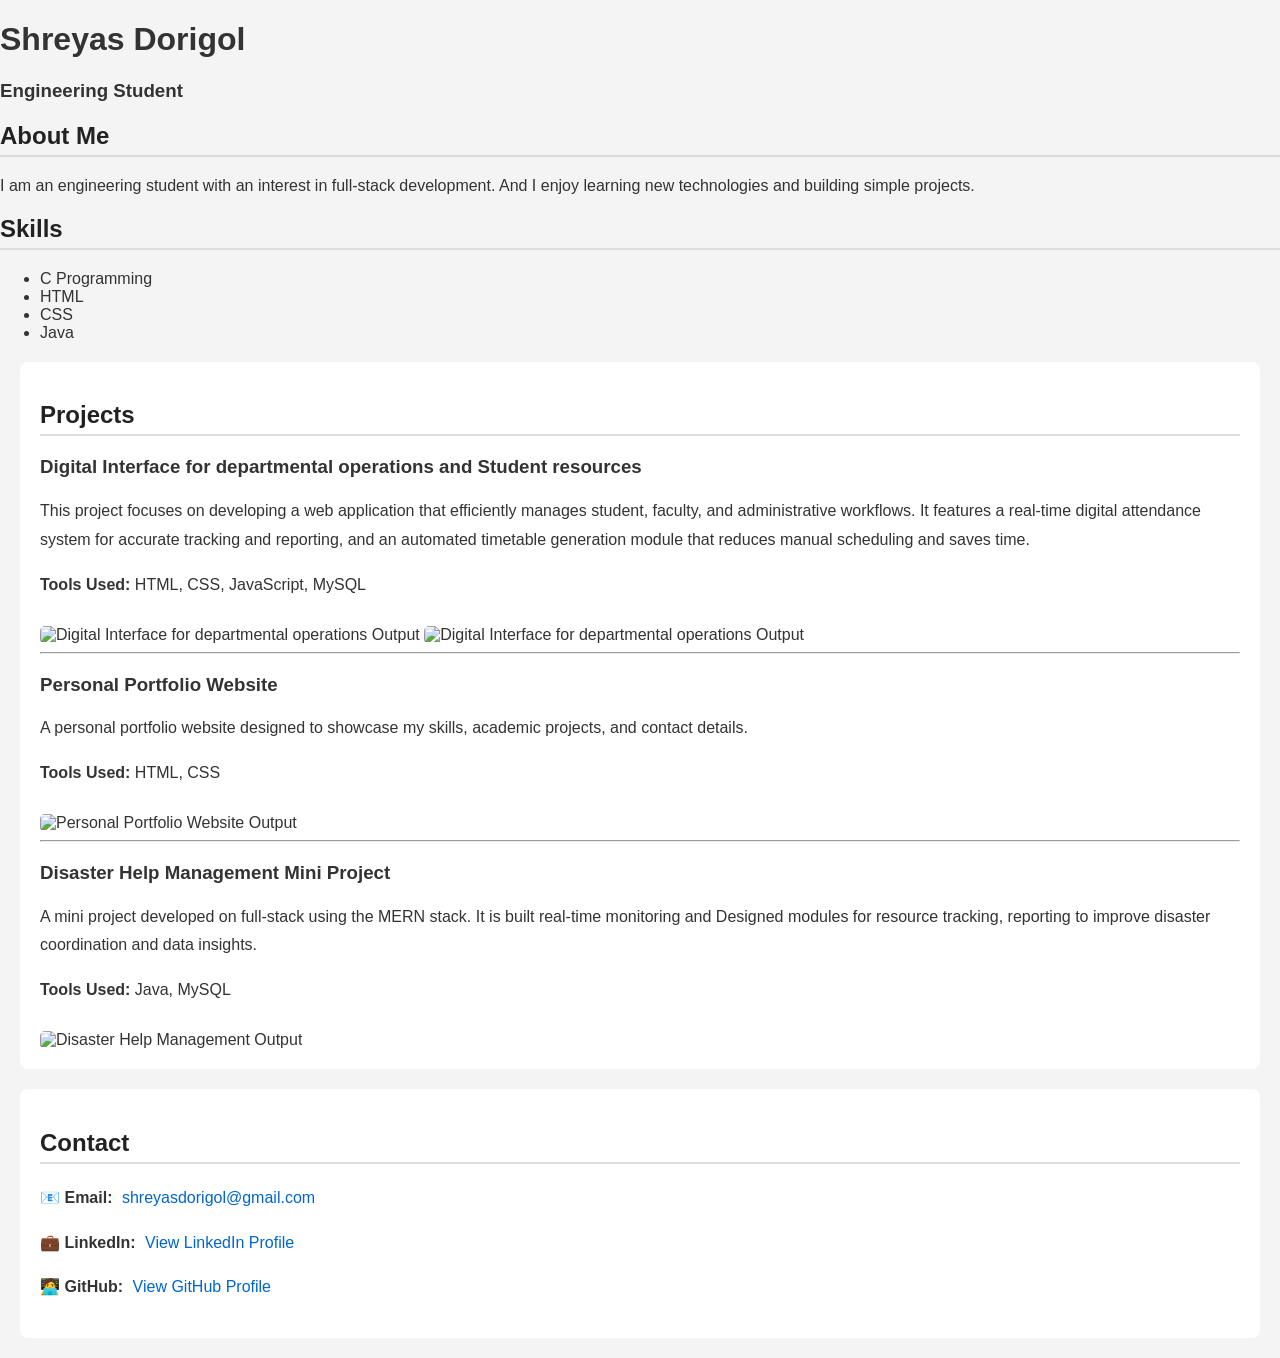
==== index.html @ d38e391e "Add files via upload" ====
<!DOCTYPE html>
<html>
<head>
    <title>My Portfolio</title>
    <link rel="stylesheet" type="text/css" href="styles.css">
</head>
<body>

<h1>Shreyas Dorigol</h1>
<h3>Engineering Student</h3>

<h2>About Me</h2>
<p>
I am an engineering student with an interest in full-stack development.
And I enjoy learning new technologies and building simple projects.
</p>

<h2>Skills</h2>
<ul>
    <li>C Programming</li>
    <li>HTML</li>
    <li>CSS</li>
    <li>Java</li>
</ul>

<!-- Projects Section -->
<section>
    <h2>Projects</h2>

    <!-- Project 1 -->
    <div>
        <h3>Digital Interface for departmental operations and Student resources</h3>
        <p>
           This project focuses on developing a web application that efficiently manages student, faculty, and administrative workflows.
           It features a real-time digital attendance system for accurate tracking and reporting, 
           and an automated timetable generation module that reduces manual scheduling and saves time.
        </p>
        <p><strong>Tools Used:</strong> HTML, CSS, JavaScript, MySQL</p>
        <img src="images/projects/projects2.jpeg" alt="Digital Interface for departmental operations Output" width="400">
        <img src="images/projects/projects3.jpeg" alt="Digital Interface for departmental operations Output" width="400">
    </div>

    <hr>

    <!-- Project 2 -->
    <div>
        <h3>Personal Portfolio Website</h3>
        <p>
            A personal portfolio website designed to showcase my skills,
            academic projects, and contact details.
        </p>
        <p><strong>Tools Used:</strong> HTML, CSS</p>
        <img src="images/projects/projects5.jpeg" alt="Personal Portfolio Website Output" width="400">
    </div>

    <hr>

    <!-- Project 3 -->
    <div>
        <h3>Disaster Help Management Mini Project</h3>
        <p>
            A mini project developed on full-stack using the MERN stack.
            It is built real-time monitoring and Designed modules for resource tracking, 
            reporting to improve disaster coordination and data insights.
        </p>
        <p><strong>Tools Used:</strong> Java, MySQL</p>
        <img src="images/projects/projects4.png" alt="Disaster Help Management Output" width="400">
    </div>
</section>

<section>
    <h2>Contact</h2>

    <p>
        📧 <strong>Email:</strong>
        <a href="mailto:shreyasdorigol@gmail.com">
            shreyasdorigol@gmail.com
        </a>
    </p>

    <p>
        💼 <strong>LinkedIn:</strong>
        <a href="https://www.linkedin.com/in/shreyas-dorigol" target="_blank">
            View LinkedIn Profile
        </a>
    </p>

    <p>
        🧑‍💻 <strong>GitHub:</strong>
        <a href="https://github.com/ShreyasDorigol" target="_blank">
            View GitHub Profile
        </a>
    </p>
</section>

</body>
</html>
---- styles.css ----
/* General Page Style */
body {
    font-family: Arial, sans-serif;
    margin: 0;
    padding: 0;
    background-color: #f4f4f4;
    color: #333;
}

/* Header */
header {
    text-align: center;
    background-color: #222;
    color: white;
    padding: 30px;
}

header img {
    border-radius: 50%;
    margin-bottom: 10px;
}

/* Sections */
section {
    background: white;
    margin: 20px;
    padding: 20px;
    border-radius: 8px;
}

/* Headings */
h2 {
    color: #222;
    border-bottom: 2px solid #ddd;
    padding-bottom: 5px;
}

/* Projects images */
section img {
    margin-top: 10px;
    max-width: 100%;
    border-radius: 5px;
}

/* Links */
a {
    color: #0066cc;
    text-decoration: none;
}

a:hover {
    text-decoration: underline;
}
div {
    margin-top: 20px;
}

/* Contact section styling */
section p {
    font-size: 16px;
    line-height: 1.8;
}

section a {
    margin-left: 5px;
}

/* Mobile*/
@media (max-width: 768px) {
    header {
        padding: 20px;
    }

    section {
        margin: 10px;
    }

    img {
        width: 100%;
    }
}
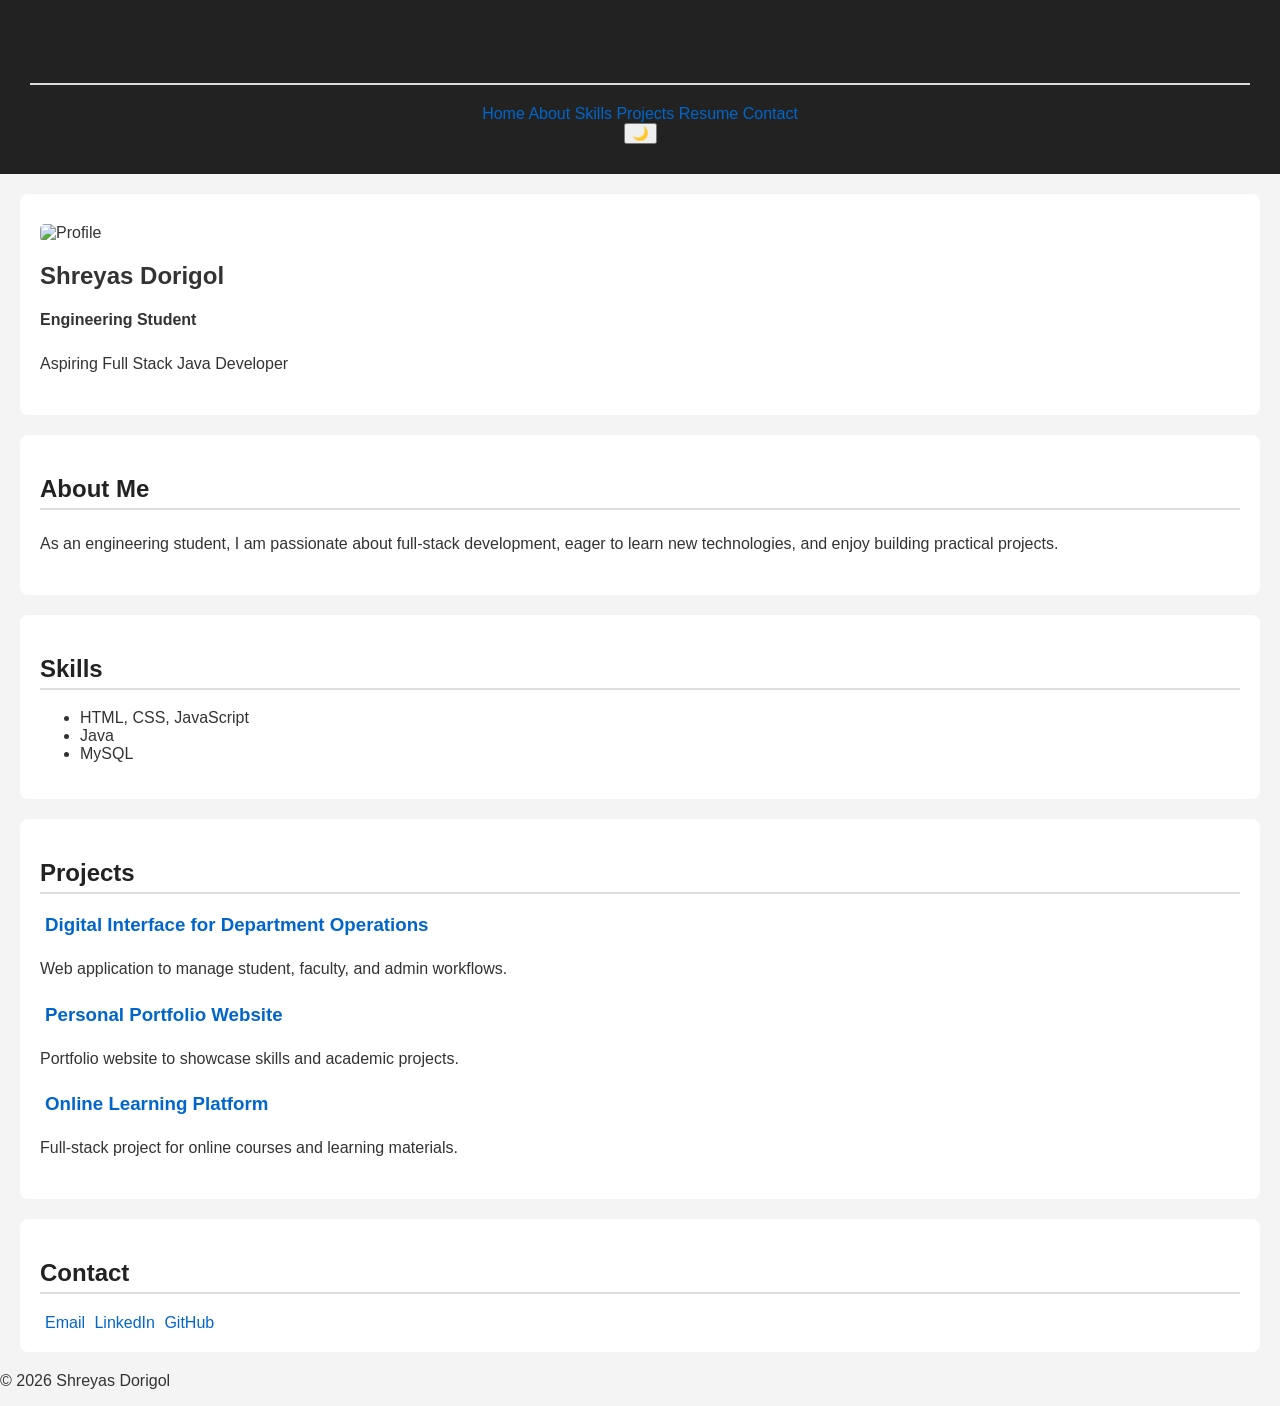
==== commit b1ed3359: "Update index.html" ====
--- a/index.html
+++ b/index.html
@@ -1,97 +1,118 @@
 <!DOCTYPE html>
-<html>
+<html lang="en">
 <head>
-    <title>My Portfolio</title>
-    <link rel="stylesheet" type="text/css" href="styles.css">
+    <meta charset="UTF-8">
+    <meta name="viewport" content="width=device-width, initial-scale=1.0">
+    <title>Shreyas Dorigol | Portfolio</title>
+    <link rel="stylesheet" href="styles.css">
 </head>
 <body>
 
-<h1>Shreyas Dorigol</h1>
-<h3>Engineering Student</h3>
+<!-- Navbar -->
+<header class="navbar">
+    <h2 class="logo">MyPortfolio</h2>
+    <nav>
+        <a href="#Home">Home</a>
+        <a href="#About">About</a>
+        <a href="#Skills">Skills</a>
+        <a href="#Projects">Projects</a>
+        <a href="assets/Shreyas-resume.pdf" target="_blank">Resume</a>
+        <a href="#Contact">Contact</a>
+    </nav>
+    <button id="darkModeToggle">🌙</button>
+</header>
 
-<h2>About Me</h2>
-<p>
-I am an engineering student with an interest in full-stack development.
-And I enjoy learning new technologies and building simple projects.
-</p>
+<!--Section -->
+<section id="Home" class="home">
+    <img src="images/profile.png" alt="Profile" class="profile-img" >
+    <h1 >Shreyas Dorigol</h1>
+    <h4>Engineering Student</h4>
+    <p >Aspiring Full Stack Java Developer</p>
+</section>
 
-<h2>Skills</h2>
-<ul>
-    <li>C Programming</li>
-    <li>HTML</li>
-    <li>CSS</li>
-    <li>Java</li>
-</ul>
+<!-- About -->
+<section id="About">
+    <h2>About Me</h2>
+    <p>
+        As an engineering student, I am passionate about full-stack development, 
+        eager to learn new technologies, and enjoy building practical projects.
+    </p>
+</section>
 
-<!-- Projects Section -->
-<section>
+<!-- Skills -->
+<section id="Skills">
+    <h2>Skills</h2>
+    <ul>
+        <li>HTML, CSS, JavaScript</li>
+        <li>Java</li>
+        <li>MySQL</li>
+    </ul>
+</section>
+
+<!-- Projects -->
+<section id="Projects">
     <h2>Projects</h2>
 
-    <!-- Project 1 -->
-    <div>
-        <h3>Digital Interface for departmental operations and Student resources</h3>
-        <p>
-           This project focuses on developing a web application that efficiently manages student, faculty, and administrative workflows.
-           It features a real-time digital attendance system for accurate tracking and reporting, 
-           and an automated timetable generation module that reduces manual scheduling and saves time.
-        </p>
-        <p><strong>Tools Used:</strong> HTML, CSS, JavaScript, MySQL</p>
-        <img src="images/projects/projects2.jpeg" alt="Digital Interface for departmental operations Output" width="400">
-        <img src="images/projects/projects3.jpeg" alt="Digital Interface for departmental operations Output" width="400">
-    </div>
+    <div class="project-container">
 
-    <hr>
+        <div class="project-card">
+            <h3>
+                <a href="project1.html" target="_blank">
+                    Digital Interface for Department Operations
+                </a>
+            </h3>
+            <p>
+                Web application to manage student, faculty, and admin workflows.
+            </p>
+        </div>
 
-    <!-- Project 2 -->
-    <div>
-        <h3>Personal Portfolio Website</h3>
-        <p>
-            A personal portfolio website designed to showcase my skills,
-            academic projects, and contact details.
-        </p>
-        <p><strong>Tools Used:</strong> HTML, CSS</p>
-        <img src="images/projects/projects5.jpeg" alt="Personal Portfolio Website Output" width="400">
-    </div>
+        <div class="project-card">
+            <h3>
+                <a href="project2.html" target="_blank">
+                    Personal Portfolio Website
+                </a>
+            </h3>
+            <p>
+                Portfolio website to showcase skills and academic projects.
+            </p>
+        </div>
 
-    <hr>
+        <div class="project-card">
+            <h3>
+                <a href="project3.html" target="_blank">
+                    Online Learning Platform
+                </a>
+            </h3>
+            <p>
+                Full-stack project for online courses and learning materials.
+            </p>
+        </div>
 
-    <!-- Project 3 -->
-    <div>
-        <h3>Disaster Help Management Mini Project</h3>
-        <p>
-            A mini project developed on full-stack using the MERN stack.
-            It is built real-time monitoring and Designed modules for resource tracking, 
-            reporting to improve disaster coordination and data insights.
-        </p>
-        <p><strong>Tools Used:</strong> Java, MySQL</p>
-        <img src="images/projects/projects4.png" alt="Disaster Help Management Output" width="400">
     </div>
 </section>
 
-<section>
+<!-- Contact -->
+<section id="Contact">
     <h2>Contact</h2>
 
-    <p>
-        📧 <strong>Email:</strong>
-        <a href="mailto:shreyasdorigol@gmail.com">
-            shreyasdorigol@gmail.com
-        </a>
-    </p>
+    <div class="social-links">
+        <a href="mailto:shreyasdorigol@gmail.com">Email</a>
+        <a href="https://www.linkedin.com/in/shreyas-dorigol" target="_blank">LinkedIn</a>
+        <a href="https://github.com/ShreyasDorigol" target="_blank">GitHub</a>
+    </div>
 
-    <p>
-        💼 <strong>LinkedIn:</strong>
-        <a href="https://www.linkedin.com/in/shreyas-dorigol" target="_blank">
-            View LinkedIn Profile
-        </a>
-    </p>
-
-    <p>
-        🧑‍💻 <strong>GitHub:</strong>
-        <a href="https://github.com/ShreyasDorigol" target="_blank">
-            View GitHub Profile
-        </a>
-    </p>
 </section>
 
+<footer>
+    <p>© 2026 Shreyas Dorigol</p>
+</footer>
+
+<script>
+    // Dark Mode
+    document.getElementById("darkModeToggle").onclick = () => {
+        document.body.classList.toggle("dark");
+    };
+</script>
+
 </body>
-</html>+</html>
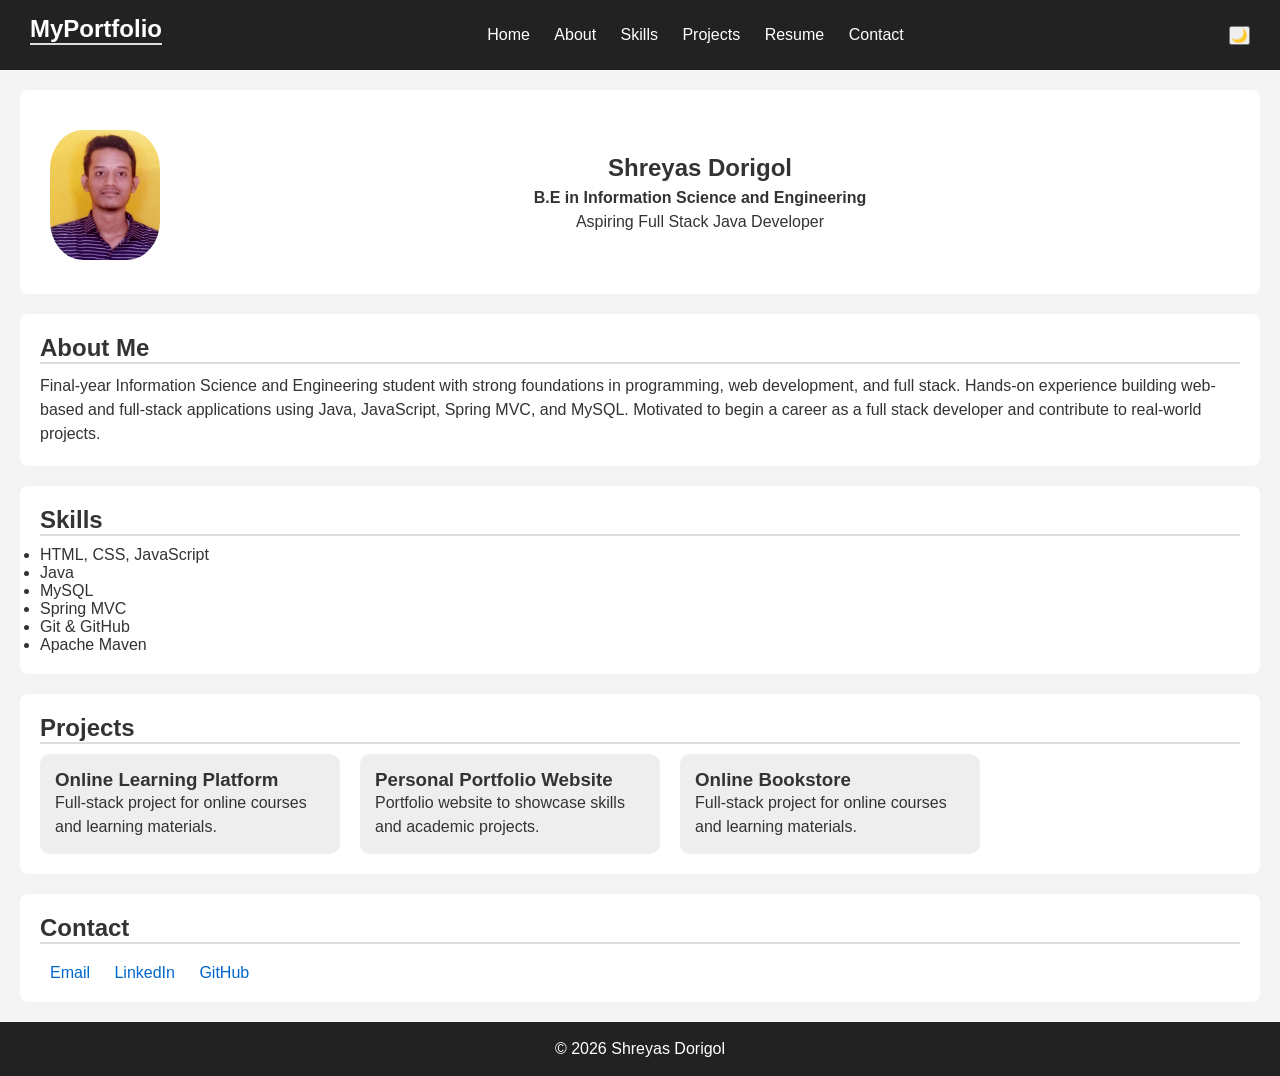
==== commit 07135f04: "Revise portfolio content and structure Updated profile information and project details." ====
--- a/index.html
+++ b/index.html
@@ -26,7 +26,7 @@
 <section id="Home" class="home">
     <img src="images/profile.png" alt="Profile" class="profile-img" >
     <h1 >Shreyas Dorigol</h1>
-    <h4>Engineering Student</h4>
+    <h4>B.E in Information Science and Engineering</h4>
     <p >Aspiring Full Stack Java Developer</p>
 </section>
 
@@ -34,8 +34,10 @@
 <section id="About">
     <h2>About Me</h2>
     <p>
-        As an engineering student, I am passionate about full-stack development, 
-        eager to learn new technologies, and enjoy building practical projects.
+        Final-year Information Science and Engineering student with strong foundations in programming, web development, and
+full stack. Hands-on experience building web-based and full-stack applications using Java, JavaScript, Spring MVC, and
+MySQL. Motivated to begin a career as a full stack developer and contribute to real-world projects.
+
     </p>
 </section>
 
@@ -46,6 +48,9 @@
         <li>HTML, CSS, JavaScript</li>
         <li>Java</li>
         <li>MySQL</li>
+        <li>Spring MVC</li>
+        <li>Git & GitHub</li>
+        <li>Apache Maven</li>
     </ul>
 </section>
 
@@ -58,11 +63,11 @@
         <div class="project-card">
             <h3>
                 <a href="project1.html" target="_blank">
-                    Digital Interface for Department Operations
+                    Online Learning Platform
                 </a>
             </h3>
             <p>
-                Web application to manage student, faculty, and admin workflows.
+                Full-stack project for online courses and learning materials.
             </p>
         </div>
 
@@ -80,7 +85,7 @@
         <div class="project-card">
             <h3>
                 <a href="project3.html" target="_blank">
-                    Online Learning Platform
+                    Online Bookstore
                 </a>
             </h3>
             <p>
--- a/styles.css
+++ b/styles.css
@@ -1,23 +1,72 @@
-/* General Page Style */
+/* Reset */
+* {
+    margin: 0;
+    padding: 0;
+    box-sizing: border-box;
+}
+
+/* profile-img */
+.profile-img {
+    width: 110px;
+    height: 130px;
+    object-fit: cover;
+    float: left;
+    margin-left: 10px;
+    object-position: center top;
+    margin-top: -20px;
+    border-radius: 0;
+   transition: transform 0.4s;
+}
+
+.home img:hover {
+    transform: scale(1.05);
+}
+
+/* Body */
 body {
     font-family: Arial, sans-serif;
-    margin: 0;
-    padding: 0;
-    background-color: #f4f4f4;
+    background: #f4f4f4;
     color: #333;
+    transition: 0.3s;
 }
 
-/* Header */
-header {
-    text-align: center;
-    background-color: #222;
-    color: white;
-    padding: 30px;
+/* Dark Mode */
+body.dark {
+    background: #121212;
+    color: #fff;
 }
 
-header img {
-    border-radius: 50%;
-    margin-bottom: 10px;
+/* Navbar */
+.navbar {
+    display: flex;
+    justify-content: space-between;
+    align-items: center;
+    background: #222;
+    color: white;
+    padding: 15px 30px;
+    position: sticky;
+    top: 0;
+}
+
+.navbar nav a {
+    margin: 0 10px;
+    color: white;
+    text-decoration: none;
+}
+
+.navbar nav a:hover {
+    text-decoration: underline;
+}
+
+/* Home */
+.home {
+    text-align: center;
+    padding: 60px 20px;
+}
+
+.home img {
+    border-radius: 30%;
+    margin-bottom: 15px;
 }
 
 /* Sections */
@@ -28,54 +77,109 @@
     border-radius: 8px;
 }
 
+body.dark section {
+    background: #1e1e1e;
+}
+
+/*line height*/
+h1, h4, p {
+    line-height: 1.5;
+}
+
 /* Headings */
 h2 {
-    color: #222;
     border-bottom: 2px solid #ddd;
-    padding-bottom: 5px;
+    margin-bottom: 10px;
 }
 
-/* Projects images */
-section img {
+/* Projects */
+.project-container {
+    display: flex;
+    gap: 20px;
+    flex-wrap: wrap;
+}
+
+.project-card {
+    background: #eee;
+    padding: 15px;
+    border-radius: 10px;
+    width: 300px;
+    transition: transform 0.3s;
+}
+
+.project-card:hover {
+    transform: scale(1.05);
+}
+
+.project-card img {
+    width: 100%;
     margin-top: 10px;
-    max-width: 100%;
     border-radius: 5px;
 }
 
-/* Links */
-a {
-    color: #0066cc;
-    text-decoration: none;
+/* dark mode project cards */
+body.dark .project-card {
+    background: #333;
+    color: #fff;
 }
 
-a:hover {
-    text-decoration: underline;
+/* Project links */
+.project-card h3 a {
+    text-decoration: none;
+    color: inherit;
+    cursor: pointer;
 }
-div {
+
+.project-card h3 a:hover {
+    color: #0066cc;
+}
+
+body.dark .project-card h3 a:hover {
+    color: #66aaff;
+}
+
+/*prjects images*/
+.image-container {
+    display: flex;
+    flex-wrap: wrap;
+    justify-content: center;
+    gap: 25px;
+    padding: 20px;
+}
+
+.image-box {
+    width: 45%;      
+    height: 300px;   
+    overflow: hidden;
+    border-radius: 10px;
+}
+
+.image-box img {
+    width: 100%;
+    height: 100%;
+    object-fit: cover;
+}
+
+/* Contact Form */
+.social-links {
+    text-align: left;
     margin-top: 20px;
 }
 
-/* Contact section styling */
-section p {
-    font-size: 16px;
-    line-height: 1.8;
+.social-links a {
+    margin: 10px;
+    text-decoration: none;
+    color: #0066cc;
 }
 
-section a {
-    margin-left: 5px;
+body.dark .social-links a {
+    color: #66aaff;
 }
 
-/* Mobile*/
-@media (max-width: 768px) {
-    header {
-        padding: 20px;
-    }
-
-    section {
-        margin: 10px;
-    }
-
-    img {
-        width: 100%;
-    }
-}+/* Footer */
+footer {
+    text-align: center;
+    padding: 15px;
+    background: #222;
+    color: white;
+}
